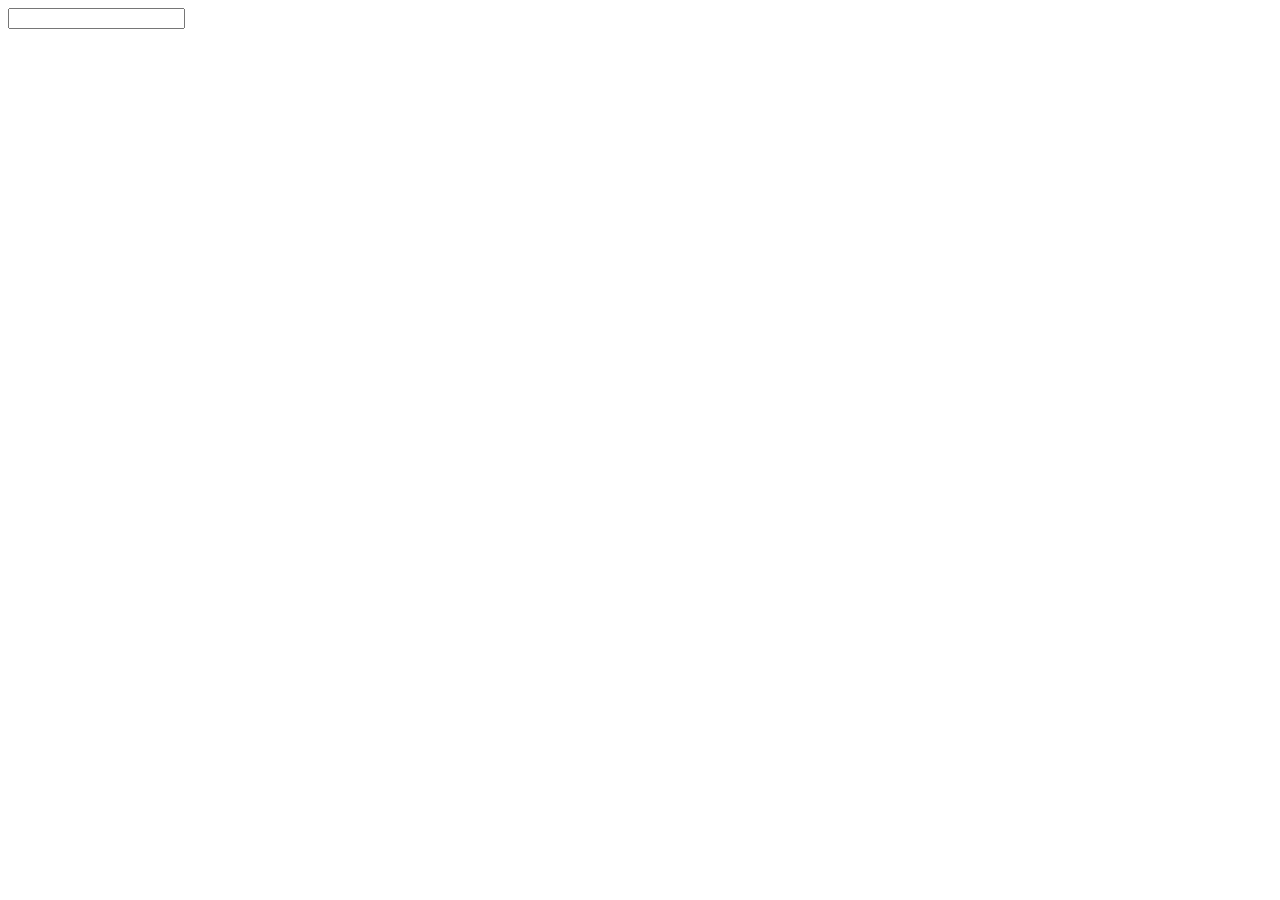
==== js-example/calculator/index.html @ 6f75aaac "first commit" ====
<!DOCTYPE html>
<html lang="en">
<head>
    <meta charset="UTF-8">
    <meta name="viewport" content="width=device-width, initial-scale=1.0">
    <title>Calculator.html</title>
    <link rel="stylesheet" href="style.css">
</head>
<body>
    <div class="calculator">
        <input id="display" readonly>
    </div>
    <script src="script.js"></script>
</body>
</html>
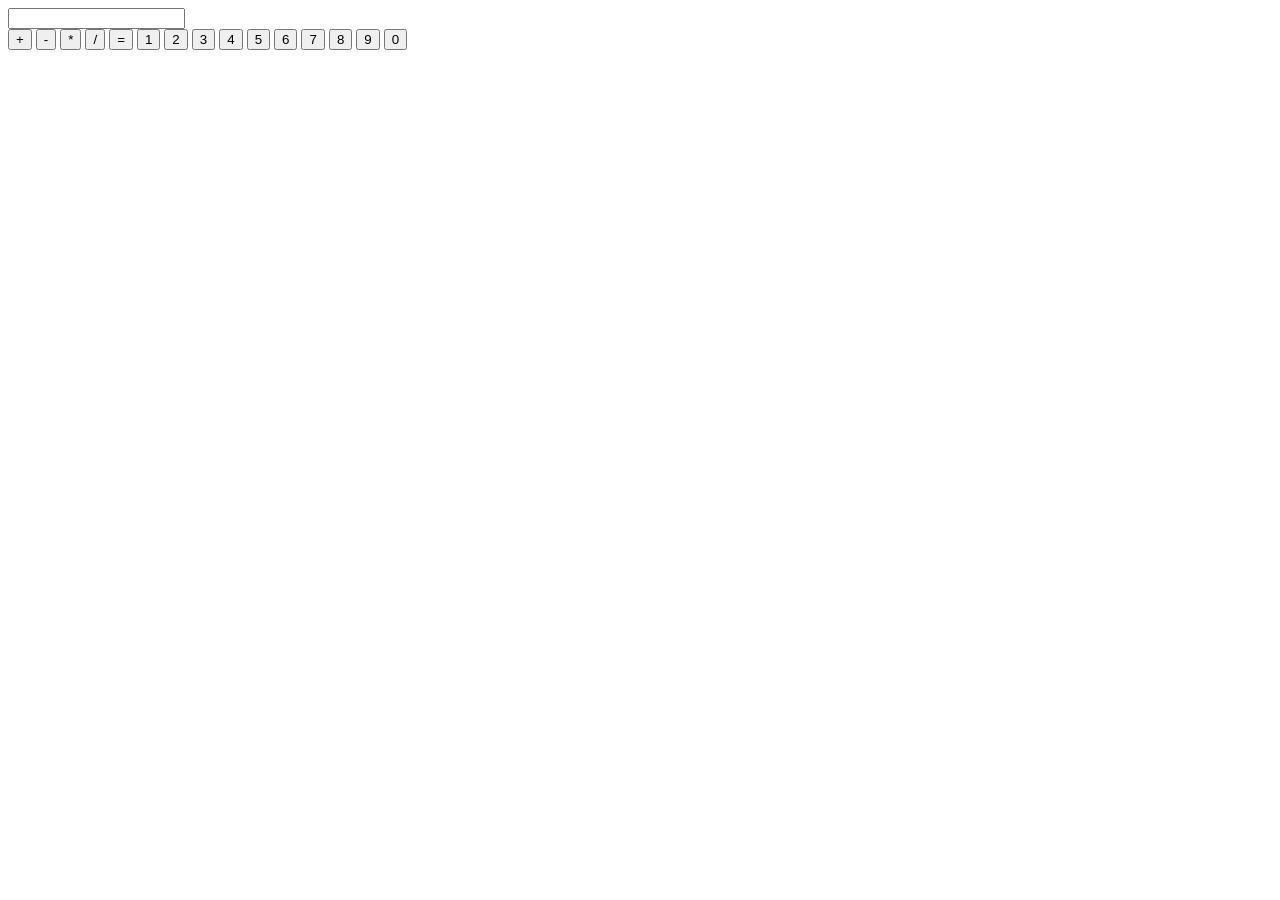
==== commit d76122ad: "first commit" ====
--- a/js-example/calculator/index.html
+++ b/js-example/calculator/index.html
@@ -9,6 +9,24 @@
 <body>
     <div class="calculator">
         <input id="display" readonly>
+        <div id="keys">
+            <button onclick="appendToDisplay"> + </button>
+            <button onclick="appendToDisplay"> - </button>
+            <button onclick="appendToDisplay"> * </button>
+            <button onclick="appendToDisplay"> / </button>
+            <button onclick="appendToDisplay"> = </button>
+
+            <button onclick="appendToDisplay"> 1 </button>
+            <button onclick="appendToDisplay"> 2 </button>
+            <button onclick="appendToDisplay"> 3 </button>
+            <button onclick="appendToDisplay"> 4 </button>
+            <button onclick="appendToDisplay"> 5 </button>
+            <button onclick="appendToDisplay"> 6 </button>
+            <button onclick="appendToDisplay"> 7 </button>
+            <button onclick="appendToDisplay"> 8 </button>
+            <button onclick="appendToDisplay"> 9 </button>
+            <button onclick="appendToDisplay"> 0 </button>
+        </div>
     </div>
     <script src="script.js"></script>
 </body>
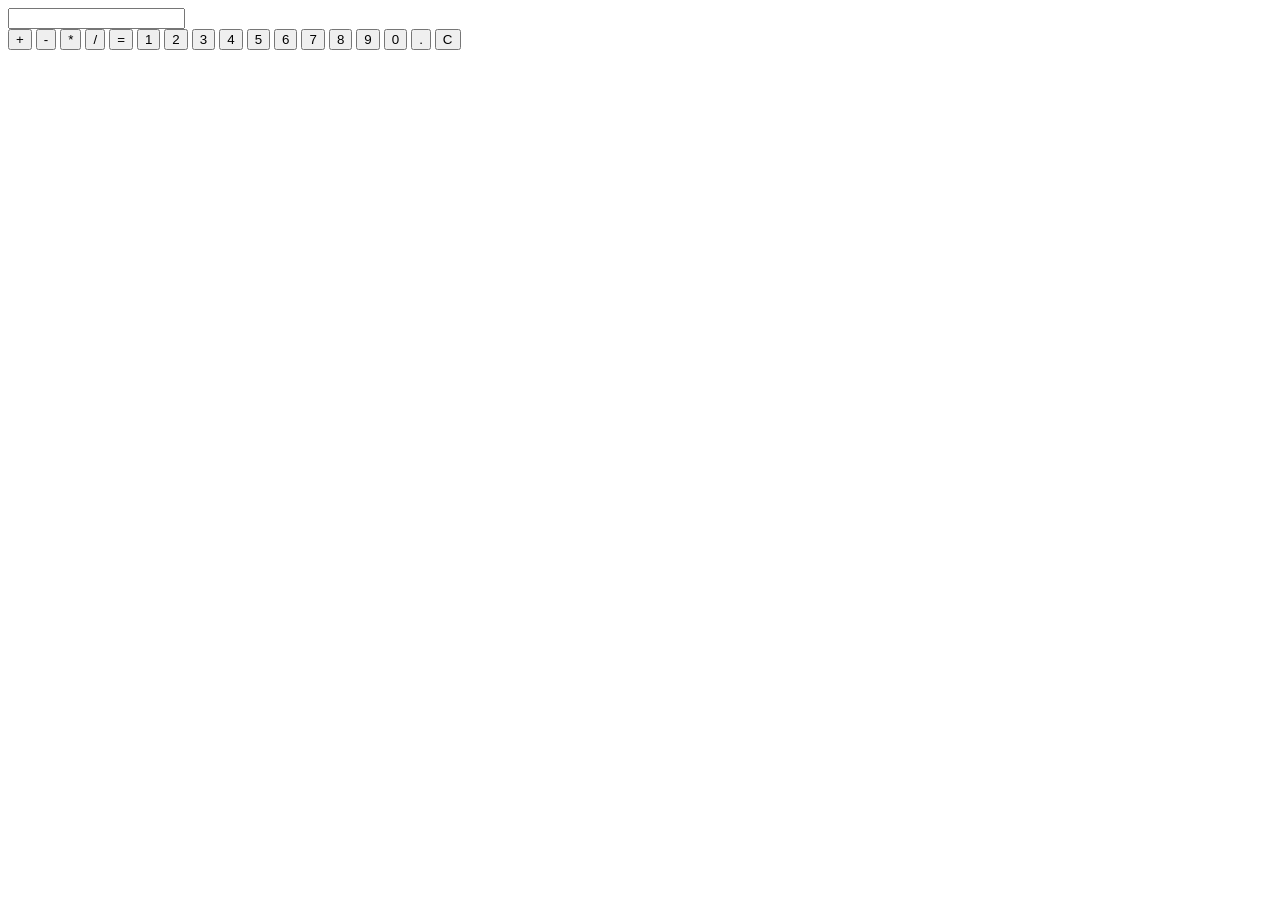
==== commit 4e43dc77: "first commit" ====
--- a/js-example/calculator/index.html
+++ b/js-example/calculator/index.html
@@ -10,22 +10,24 @@
     <div class="calculator">
         <input id="display" readonly>
         <div id="keys">
-            <button onclick="appendToDisplay"> + </button>
-            <button onclick="appendToDisplay"> - </button>
-            <button onclick="appendToDisplay"> * </button>
-            <button onclick="appendToDisplay"> / </button>
-            <button onclick="appendToDisplay"> = </button>
+            <button onclick="appendToDisplay('+')"> + </button>
+            <button onclick="appendToDisplay('-')"> - </button>
+            <button onclick="appendToDisplay('*')"> * </button>
+            <button onclick="appendToDisplay('/')"> / </button>
+            <button onclick="appendToDisplay('=')"> = </button>
 
-            <button onclick="appendToDisplay"> 1 </button>
-            <button onclick="appendToDisplay"> 2 </button>
-            <button onclick="appendToDisplay"> 3 </button>
-            <button onclick="appendToDisplay"> 4 </button>
-            <button onclick="appendToDisplay"> 5 </button>
-            <button onclick="appendToDisplay"> 6 </button>
-            <button onclick="appendToDisplay"> 7 </button>
-            <button onclick="appendToDisplay"> 8 </button>
-            <button onclick="appendToDisplay"> 9 </button>
-            <button onclick="appendToDisplay"> 0 </button>
+            <button onclick="appendToDisplay('1')"> 1 </button>
+            <button onclick="appendToDisplay('2')"> 2 </button>
+            <button onclick="appendToDisplay('3')"> 3 </button>
+            <button onclick="appendToDisplay('4')"> 4 </button>
+            <button onclick="appendToDisplay('5')"> 5 </button>
+            <button onclick="appendToDisplay('6')"> 6 </button>
+            <button onclick="appendToDisplay('7')"> 7 </button>
+            <button onclick="appendToDisplay('8')"> 8 </button>
+            <button onclick="appendToDisplay('9')"> 9 </button>
+            <button onclick="appendToDisplay('0')"> 0 </button>
+            <button onclick="appendToDisplay('.')"> . </button>
+            <button onclick="appendToDisplay('C')"> C </button>
         </div>
     </div>
     <script src="script.js"></script>
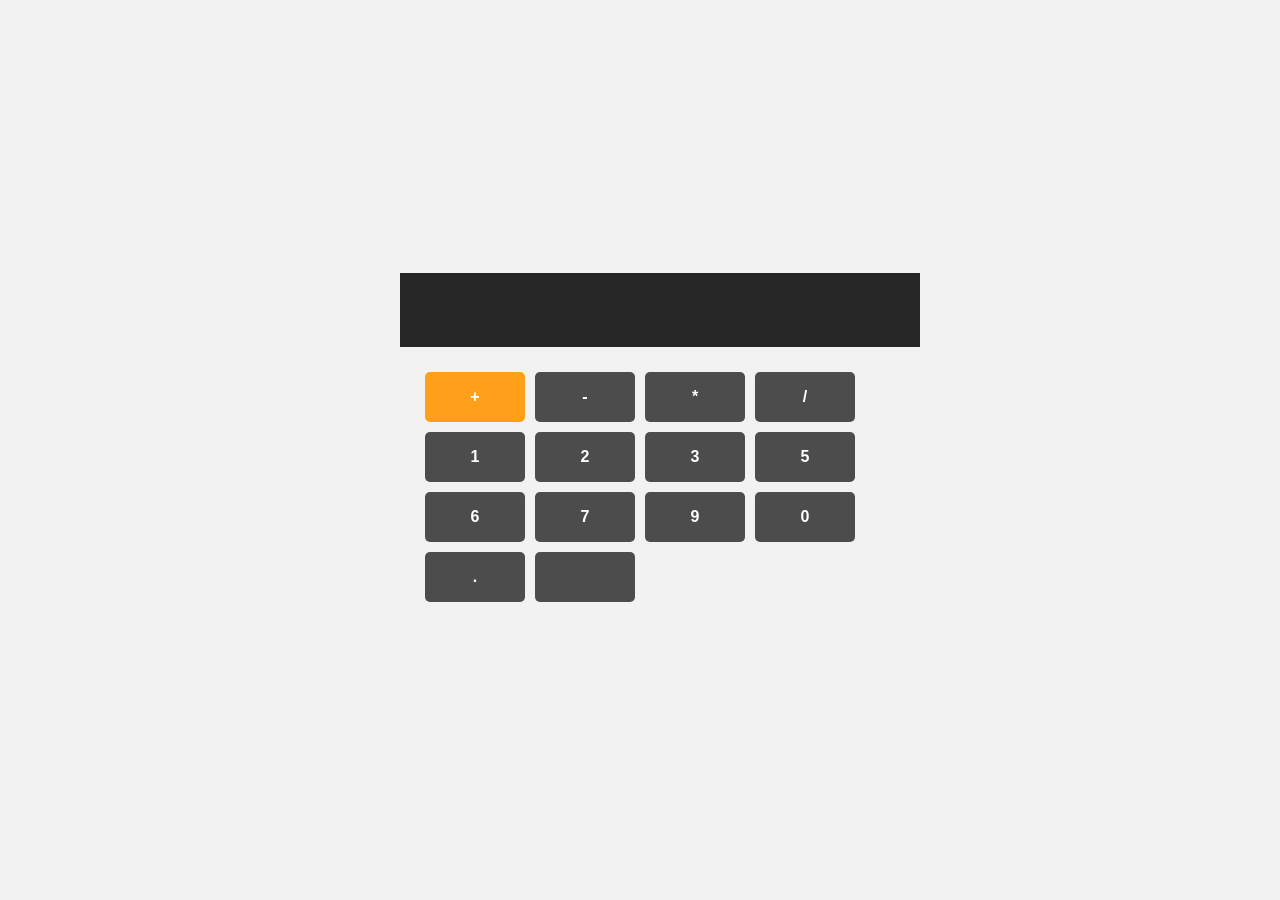
==== commit 8c5daf98: "first commit" ====
--- a/js-example/calculator/index.html
+++ b/js-example/calculator/index.html
@@ -10,24 +10,24 @@
     <div class="calculator">
         <input id="display" readonly>
         <div id="keys">
-            <button onclick="appendToDisplay('+')"> + </button>
+            <button onclick="appendToDisplay('+')" class="opertor-btn"> + </button>
             <button onclick="appendToDisplay('-')"> - </button>
             <button onclick="appendToDisplay('*')"> * </button>
             <button onclick="appendToDisplay('/')"> / </button>
-            <button onclick="appendToDisplay('=')"> = </button>
+            <button onclick="appendToDisplay('=')" class="opertor-btn> = </button>
 
             <button onclick="appendToDisplay('1')"> 1 </button>
             <button onclick="appendToDisplay('2')"> 2 </button>
             <button onclick="appendToDisplay('3')"> 3 </button>
-            <button onclick="appendToDisplay('4')"> 4 </button>
+            <button onclick="appendToDisplay('4')"class="opertor-btn> 4 </button>
             <button onclick="appendToDisplay('5')"> 5 </button>
             <button onclick="appendToDisplay('6')"> 6 </button>
             <button onclick="appendToDisplay('7')"> 7 </button>
-            <button onclick="appendToDisplay('8')"> 8 </button>
+            <button onclick="appendToDisplay('8')"class="opertor-btn> 8 </button>
             <button onclick="appendToDisplay('9')"> 9 </button>
             <button onclick="appendToDisplay('0')"> 0 </button>
             <button onclick="appendToDisplay('.')"> . </button>
-            <button onclick="appendToDisplay('C')"> C </button>
+            <button onclick="appendToDisplay('C')"class="opertor-btn> C </button>
         </div>
     </div>
     <script src="script.js"></script>
--- a/js-example/calculator/style.css
+++ b/js-example/calculator/style.css
@@ -0,0 +1,60 @@
+body{
+    margin: 0;
+    display: flex;
+    justify-content: center;
+    align-items: center;
+    height: 100vh;
+    background-color: hsl(0, 0%, 95%);
+}
+#calculator{
+    width: 400px;
+    height: 500px;
+    max-width: 500px;
+    overflow: hidden;
+    background-color: hsl(0, 0%, 15%);
+    border-radius: 10px;
+    box-shadow: 0px 0px 10px 0px #000000;
+    display: flex;
+    flex-direction: column;
+    align-items: center;
+}
+#display{
+    width: 100%;
+    padding: 20px;
+    font-size: 30px;
+    text-align: center;
+    border: none;
+    background-color: hsl(0,0%, 15%);
+}
+#keys{
+    display: grid;
+    grid-template-columns: repeat(4,1fr);
+    gap:10px;
+    padding: 25px;
+}
+button{
+    height: 50px;
+    width: 100px;
+    border-radius: 5px;
+    border:none;
+    background-color: #4d4c4c;
+    color: white;
+    font-size: 16px;
+    font-weight: bold;
+    cursor: pointer;
+}
+button:hover{
+    background-color: hsl(0, 0%, 40%);
+}
+button:active{
+    background-color: hsl(0, 0%, 50%);
+}
+.opertor-btn{
+    background-color: hsl(35, 100%, 55%);
+}
+.opertor-btn:hover{
+    background-color: hsl(35, 100%, 65%);
+}
+.opertor-btn::after{
+    background-color: hsl(35, 100%, 75%);
+}
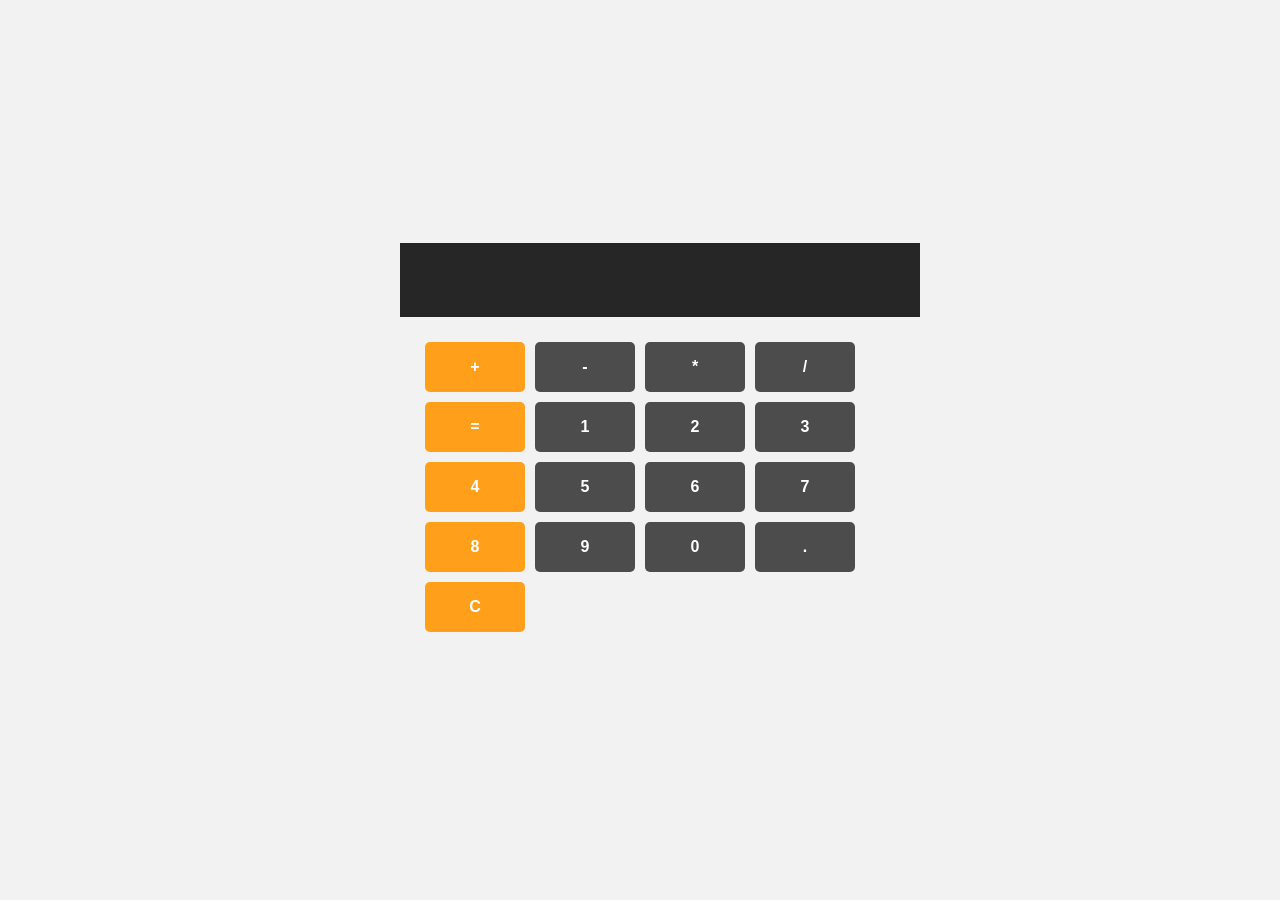
==== commit 02462c80: "first commit" ====
--- a/js-example/calculator/index.html
+++ b/js-example/calculator/index.html
@@ -14,20 +14,20 @@
             <button onclick="appendToDisplay('-')"> - </button>
             <button onclick="appendToDisplay('*')"> * </button>
             <button onclick="appendToDisplay('/')"> / </button>
-            <button onclick="appendToDisplay('=')" class="opertor-btn> = </button>
+            <button onclick="appendToDisplay('=')" class="opertor-btn"> = </button>
 
             <button onclick="appendToDisplay('1')"> 1 </button>
             <button onclick="appendToDisplay('2')"> 2 </button>
             <button onclick="appendToDisplay('3')"> 3 </button>
-            <button onclick="appendToDisplay('4')"class="opertor-btn> 4 </button>
+            <button onclick="appendToDisplay('4')"class="opertor-btn"> 4 </button>
             <button onclick="appendToDisplay('5')"> 5 </button>
             <button onclick="appendToDisplay('6')"> 6 </button>
             <button onclick="appendToDisplay('7')"> 7 </button>
-            <button onclick="appendToDisplay('8')"class="opertor-btn> 8 </button>
+            <button onclick="appendToDisplay('8')"class="opertor-btn"> 8 </button>
             <button onclick="appendToDisplay('9')"> 9 </button>
             <button onclick="appendToDisplay('0')"> 0 </button>
             <button onclick="appendToDisplay('.')"> . </button>
-            <button onclick="appendToDisplay('C')"class="opertor-btn> C </button>
+            <button onclick="appendToDisplay('C')"class="opertor-btn"> C </button>
         </div>
     </div>
     <script src="script.js"></script>
--- a/js-example/calculator/style.css
+++ b/js-example/calculator/style.css
@@ -25,6 +25,7 @@
     text-align: center;
     border: none;
     background-color: hsl(0,0%, 15%);
+    color: white;
 }
 #keys{
     display: grid;
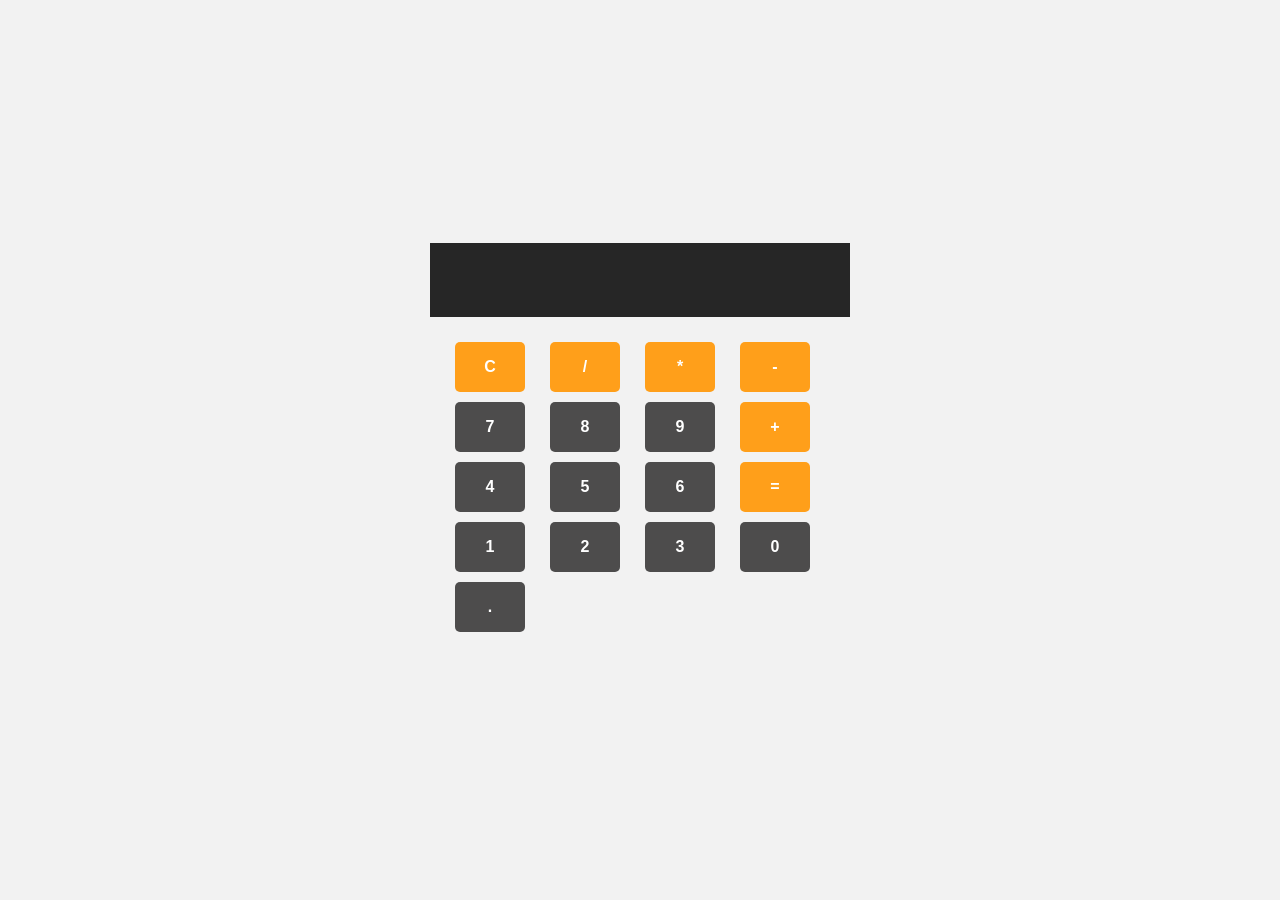
==== commit 76f04d62: "first commit" ====
--- a/js-example/calculator/index.html
+++ b/js-example/calculator/index.html
@@ -1,35 +1,50 @@
+
 <!DOCTYPE html>
 <html lang="en">
 <head>
     <meta charset="UTF-8">
     <meta name="viewport" content="width=device-width, initial-scale=1.0">
-    <title>Calculator.html</title>
+
+    <title>Calculator</title>
+
     <link rel="stylesheet" href="style.css">
 </head>
+
 <body>
+
     <div class="calculator">
+
         <input id="display" readonly>
+
         <div id="keys">
-            <button onclick="appendToDisplay('+')" class="opertor-btn"> + </button>
-            <button onclick="appendToDisplay('-')"> - </button>
-            <button onclick="appendToDisplay('*')"> * </button>
-            <button onclick="appendToDisplay('/')"> / </button>
-            <button onclick="appendToDisplay('=')" class="opertor-btn"> = </button>
 
-            <button onclick="appendToDisplay('1')"> 1 </button>
-            <button onclick="appendToDisplay('2')"> 2 </button>
-            <button onclick="appendToDisplay('3')"> 3 </button>
-            <button onclick="appendToDisplay('4')"class="opertor-btn"> 4 </button>
-            <button onclick="appendToDisplay('5')"> 5 </button>
-            <button onclick="appendToDisplay('6')"> 6 </button>
-            <button onclick="appendToDisplay('7')"> 7 </button>
-            <button onclick="appendToDisplay('8')"class="opertor-btn"> 8 </button>
-            <button onclick="appendToDisplay('9')"> 9 </button>
-            <button onclick="appendToDisplay('0')"> 0 </button>
-            <button onclick="appendToDisplay('.')"> . </button>
-            <button onclick="appendToDisplay('C')"class="opertor-btn"> C </button>
+            <button onclick="clearDisplay()" class="opertor-btn">C</button>
+            <button onclick="appendToDisplay('/')" class="opertor-btn">/</button>
+            <button onclick="appendToDisplay('*')" class="opertor-btn">*</button>
+            <button onclick="appendToDisplay('-')" class="opertor-btn">-</button>
+
+            <button onclick="appendToDisplay('7')">7</button>
+            <button onclick="appendToDisplay('8')">8</button>
+            <button onclick="appendToDisplay('9')">9</button>
+            <button onclick="appendToDisplay('+')" class="opertor-btn">+</button>
+
+            <button onclick="appendToDisplay('4')">4</button>
+            <button onclick="appendToDisplay('5')">5</button>
+            <button onclick="appendToDisplay('6')">6</button>
+            <button onclick="calculate()" class="opertor-btn">=</button>
+
+            <button onclick="appendToDisplay('1')">1</button>
+            <button onclick="appendToDisplay('2')">2</button>
+            <button onclick="appendToDisplay('3')">3</button>
+            <button onclick="appendToDisplay('0')">0</button>
+
+            <button onclick="appendToDisplay('.')">.</button>
+
         </div>
+
     </div>
+
     <script src="script.js"></script>
+
 </body>
-</html>+</html>
--- a/js-example/calculator/style.css
+++ b/js-example/calculator/style.css
@@ -1,4 +1,5 @@
-body{
+
+body {
     margin: 0;
     display: flex;
     justify-content: center;
@@ -6,10 +7,11 @@
     height: 100vh;
     background-color: hsl(0, 0%, 95%);
 }
-#calculator{
+
+#calculator {
     width: 400px;
     height: 500px;
-    max-width: 500px;
+    max-width: 100%;
     overflow: hidden;
     background-color: hsl(0, 0%, 15%);
     border-radius: 10px;
@@ -18,44 +20,53 @@
     flex-direction: column;
     align-items: center;
 }
-#display{
+
+#display {
     width: 100%;
+    box-sizing: border-box;
     padding: 20px;
     font-size: 30px;
-    text-align: center;
+    text-align: right;
     border: none;
-    background-color: hsl(0,0%, 15%);
+    background-color: hsl(0, 0%, 15%);
     color: white;
 }
-#keys{
+
+#keys {
     display: grid;
-    grid-template-columns: repeat(4,1fr);
-    gap:10px;
+    grid-template-columns: repeat(4, 1fr);
+    gap: 10px;
     padding: 25px;
 }
-button{
+
+button {
     height: 50px;
-    width: 100px;
+    width: 70px;
     border-radius: 5px;
-    border:none;
+    border: none;
     background-color: #4d4c4c;
     color: white;
     font-size: 16px;
     font-weight: bold;
     cursor: pointer;
 }
-button:hover{
+
+button:hover {
     background-color: hsl(0, 0%, 40%);
 }
-button:active{
+
+button:active {
     background-color: hsl(0, 0%, 50%);
 }
-.opertor-btn{
+
+.opertor-btn {
     background-color: hsl(35, 100%, 55%);
 }
-.opertor-btn:hover{
+
+.opertor-btn:hover {
     background-color: hsl(35, 100%, 65%);
 }
-.opertor-btn::after{
+
+.opertor-btn:active {
     background-color: hsl(35, 100%, 75%);
-}+}
